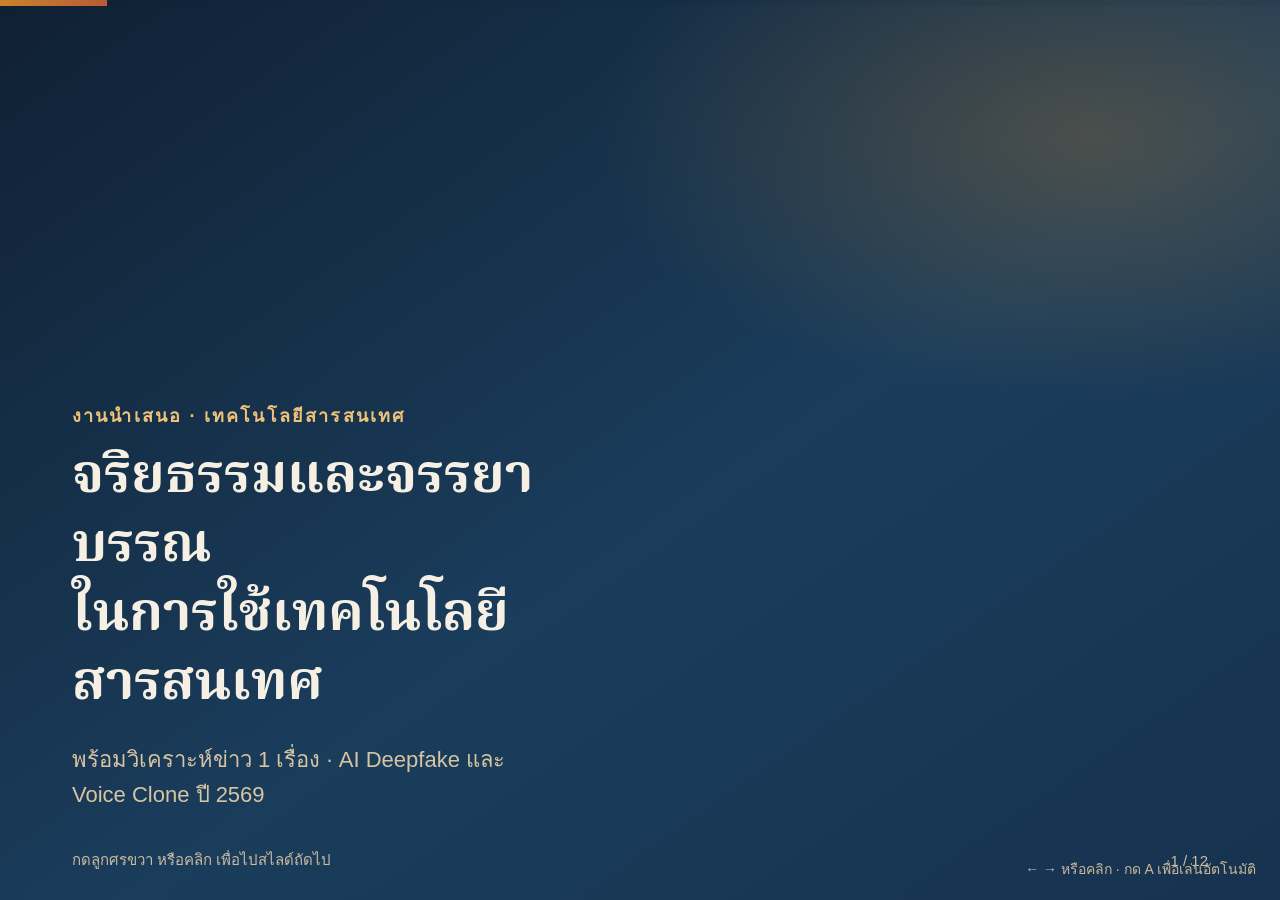
==== assignment/it-ethics/index.html @ 34980218 "Add IT ethics slide deck and speaking script for class video. Students can open the 12-slide present" ====
<!DOCTYPE html>
<html lang="th">
<head>
  <meta charset="UTF-8" />
  <meta name="viewport" content="width=device-width, initial-scale=1" />
  <title>จริยธรรมและจรรยาบรรณในการใช้เทคโนโลยีสารสนเทศ</title>
  <style>
    @font-face {
      font-family: "Noto Sans Thai";
      src: url("fonts/NotoSansThai-Regular.ttf") format("truetype");
      font-weight: 400;
    }
    @font-face {
      font-family: "Noto Sans Thai";
      src: url("fonts/NotoSansThai-Bold.ttf") format("truetype");
      font-weight: 700;
    }
    @font-face {
      font-family: "Noto Serif Thai";
      src: url("fonts/NotoSerifThai-Regular.ttf") format("truetype");
      font-weight: 400;
    }
    @font-face {
      font-family: "Noto Serif Thai";
      src: url("fonts/NotoSerifThai-Bold.ttf") format("truetype");
      font-weight: 700;
    }

    :root {
      --ink: #122033;
      --muted: #4d5b6b;
      --paper: #f4efe6;
      --card: #fffdf8;
      --navy: #16324f;
      --navy-2: #1f4e79;
      --gold: #c9842a;
      --clay: #b85c38;
      --teal: #2a6f6a;
      --line: #d9cfc0;
    }

    * { box-sizing: border-box; margin: 0; padding: 0; }
    html, body { height: 100%; }
    body {
      font-family: "Noto Sans Thai", "Noto Sans", sans-serif;
      background: #0d1a28;
      color: var(--ink);
      overflow: hidden;
    }

    .deck {
      width: 100vw;
      height: 100vh;
      position: relative;
    }

    .slide {
      display: none;
      width: 100%;
      height: 100%;
      padding: 56px 72px 72px;
      background:
        radial-gradient(1200px 500px at 100% -10%, rgba(201, 132, 42, 0.12), transparent 50%),
        linear-gradient(180deg, #f7f2ea 0%, #efe6d8 100%);
      position: relative;
    }
    .slide.active { display: flex; flex-direction: column; }

    .slide.cover {
      background:
        radial-gradient(900px 480px at 85% 15%, rgba(201, 132, 42, 0.28), transparent 55%),
        linear-gradient(145deg, #102033 0%, #1a3d5c 55%, #16324f 100%);
      color: #f6efe3;
      justify-content: flex-end;
      padding-bottom: 88px;
    }

    .kicker {
      font-size: 18px;
      letter-spacing: 0.12em;
      text-transform: uppercase;
      color: var(--gold);
      font-weight: 700;
      margin-bottom: 14px;
    }
    .cover .kicker { color: #efc27a; }

    h1 {
      font-family: "Noto Serif Thai", serif;
      font-size: 54px;
      line-height: 1.28;
      max-width: 15ch;
      font-weight: 700;
    }
    h2 {
      font-family: "Noto Serif Thai", serif;
      font-size: 40px;
      line-height: 1.35;
      margin-bottom: 28px;
    }
    .subtitle {
      margin-top: 22px;
      font-size: 22px;
      color: #d7c4a2;
      max-width: 36ch;
    }

    .row { display: grid; gap: 20px; }
    .row.two { grid-template-columns: 1fr 1fr; }
    .row.three { grid-template-columns: 1fr 1fr 1fr; }

    .card {
      background: var(--card);
      border: 1px solid var(--line);
      border-radius: 18px;
      padding: 22px 24px;
      box-shadow: 0 10px 30px rgba(18, 32, 51, 0.05);
    }
    .card h3 {
      font-size: 22px;
      margin-bottom: 8px;
      color: var(--navy);
    }
    .card p, .card li { color: var(--muted); font-size: 20px; line-height: 1.65; }
    .card ul { padding-left: 22px; }
    .card li + li { margin-top: 6px; }

    .principles { display: grid; grid-template-columns: 1fr 1fr; gap: 16px; }
    .principle {
      display: flex;
      gap: 14px;
      align-items: flex-start;
      background: var(--card);
      border: 1px solid var(--line);
      border-radius: 16px;
      padding: 16px 18px;
    }
    .num {
      min-width: 36px;
      height: 36px;
      border-radius: 50%;
      background: var(--navy);
      color: #fff;
      display: grid;
      place-items: center;
      font-weight: 700;
      margin-top: 2px;
    }
    .principle strong { display: block; font-size: 20px; margin-bottom: 2px; }
    .principle span { color: var(--muted); font-size: 18px; line-height: 1.5; }

    .news-box {
      background: #fff8ee;
      border-left: 6px solid var(--clay);
      padding: 20px 24px;
      border-radius: 0 16px 16px 0;
    }
    .news-box .source { color: var(--clay); font-weight: 700; font-size: 16px; margin-bottom: 8px; }
    .news-box p { font-size: 22px; line-height: 1.7; }

    .pill {
      display: inline-block;
      background: #efe2cc;
      color: #7a4b12;
      border-radius: 999px;
      padding: 4px 12px;
      font-size: 15px;
      font-weight: 700;
      margin-bottom: 10px;
    }

    .footer-bar {
      position: absolute;
      left: 72px;
      right: 72px;
      bottom: 28px;
      display: flex;
      justify-content: space-between;
      align-items: center;
      color: var(--muted);
      font-size: 15px;
    }
    .cover .footer-bar { color: #cbbba0; }

    .progress {
      position: absolute;
      left: 0; right: 0; top: 0;
      height: 6px;
      background: rgba(18, 32, 51, 0.08);
    }
    .progress > i {
      display: block;
      height: 100%;
      background: linear-gradient(90deg, var(--gold), var(--clay));
      width: 0;
    }

    .hint {
      position: fixed;
      right: 24px;
      bottom: 20px;
      color: #c9b79a;
      font-size: 14px;
      z-index: 5;
    }

    .close { font-size: 20px; line-height: 1.7; color: var(--muted); max-width: 48ch; }
    .quote {
      font-family: "Noto Serif Thai", serif;
      font-size: 32px;
      line-height: 1.5;
      max-width: 22ch;
    }
  </style>
</head>
<body>
  <div class="deck" id="deck">

    <section class="slide cover" data-sec="18">
      <div class="progress"><i></i></div>
      <p class="kicker">งานนำเสนอ · เทคโนโลยีสารสนเทศ</p>
      <h1>จริยธรรมและจรรยาบรรณ<br>ในการใช้เทคโนโลยีสารสนเทศ</h1>
      <p class="subtitle">พร้อมวิเคราะห์ข่าว 1 เรื่อง · AI Deepfake และ Voice Clone ปี 2569</p>
      <div class="footer-bar">
        <span>กดลูกศรขวา หรือคลิก เพื่อไปสไลด์ถัดไป</span>
        <span>1 / 12</span>
      </div>
    </section>

    <section class="slide" data-sec="16">
      <div class="progress"><i></i></div>
      <p class="kicker">โครงเรื่อง</p>
      <h2>วันนี้จะพูดอะไรบ้าง</h2>
      <div class="row two">
        <div class="card">
          <h3>1–4 หลักคิด</h3>
          <p>ความหมายของจริยธรรมและจรรยาบรรณ หลักการใช้เทคโนโลยีอย่างรับผิดชอบ และจรรยาบรรณวิชาชีพคอมพิวเตอร์</p>
        </div>
        <div class="card">
          <h3>5–6 กฎหมายและข่าว</h3>
          <p>กฎหมายที่เกี่ยวข้องโดยย่อ แล้ววิเคราะห์ข่าวจริงเรื่องมิจฉาชีพใช้ AI ปลอมเสียง–ใบหน้า เพื่อหลอกโอนเงิน</p>
        </div>
      </div>
      <div class="footer-bar"><span>จริยธรรม · จรรยาบรรณ · ข่าว</span><span>2 / 12</span></div>
    </section>

    <section class="slide" data-sec="22">
      <div class="progress"><i></i></div>
      <p class="kicker">นิยาม</p>
      <h2>จริยธรรม กับ จรรยาบรรณ ต่างกันอย่างไร</h2>
      <div class="row two">
        <div class="card">
          <span class="pill">Ethics</span>
          <h3>จริยธรรม</h3>
          <p>หลักที่บอกว่าอะไรถูกอะไรผิด เป็นสิ่งที่สังคมยึดถือ แม้ไม่มีใครยืนบังคับ เช่น ไม่โกหก ไม่รังแก ไม่เอาข้อมูลคนอื่นไปใช้</p>
        </div>
        <div class="card">
          <span class="pill">Code of conduct</span>
          <h3>จรรยาบรรณ</h3>
          <p>กฎความประพฤติของคนในวิชาชีพ เช่น โปรแกรมเมอร์ แอดมิน หรือนักเรียนคอมพิวเตอร์ ต้องรักษาความลับ ไม่สร้างโปรแกรมที่เป็นภัย</p>
        </div>
      </div>
      <div class="footer-bar"><span>เทคโนโลยีไม่มีจริยธรรมในตัว · คนเป็นคนเลือกใช้</span><span>3 / 12</span></div>
    </section>

    <section class="slide" data-sec="28">
      <div class="progress"><i></i></div>
      <p class="kicker">หลักปฏิบัติ</p>
      <h2>6 หลักจริยธรรมการใช้เทคโนโลยี</h2>
      <div class="principles">
        <div class="principle"><div class="num">1</div><div><strong>ไม่ทำร้ายผู้อื่น</strong><span>ไม่กลั่นแกล้งออนไลน์ ไม่ด่า ไม่แชร์คลิปที่ทำให้ใครอับอาย</span></div></div>
        <div class="principle"><div class="num">2</div><div><strong>เคารพความเป็นส่วนตัว</strong><span>ไม่แอบดูไฟล์ ไม่แอบถ่าย ไม่เอาใบหน้าหรือเสียงคนอื่นไปใช้</span></div></div>
        <div class="principle"><div class="num">3</div><div><strong>ไม่ขโมยผลงาน</strong><span>ไม่ก็อปปี้ซอฟต์แวร์ เพลง คลิป หรือการบ้านโดยไม่ได้รับอนุญาต</span></div></div>
        <div class="principle"><div class="num">4</div><div><strong>ไม่เผยแพร่ข้อมูลเท็จ</strong><span>ตรวจก่อนแชร์ ไม่ส่งข่าวปลอม ไม่สร้างคลิปหลอก</span></div></div>
        <div class="principle"><div class="num">5</div><div><strong>รับผิดชอบสิ่งที่โพสต์</strong><span>สิ่งที่ขึ้นอินเทอร์เน็ตลบยาก ต้องคิดก่อนกดส่ง</span></div></div>
        <div class="principle"><div class="num">6</div><div><strong>คิดถึงสังคม</strong><span>ใช้ความรู้คอมพิวเตอร์เพื่อช่วยคน ไม่เอาเปรียบคนอื่น</span></div></div>
      </div>
      <div class="footer-bar"><span>ดัดแปลงจากหลัก Computer Ethics และหลักสูตรเทคโนโลยีสารสนเทศ</span><span>4 / 12</span></div>
    </section>

    <section class="slide" data-sec="22">
      <div class="progress"><i></i></div>
      <p class="kicker">วิชาชีพ</p>
      <h2>จรรยาบรรณของผู้ใช้และผู้สร้างซอฟต์แวร์</h2>
      <div class="row three">
        <div class="card">
          <h3>ยึดประโยชน์สาธารณะ</h3>
          <p>ACM ระบุว่าประโยชน์ของสังคมมาก่อนผลประโยชน์ส่วนตัว อย่าสร้างระบบที่เอาเปรียบผู้ใช้</p>
        </div>
        <div class="card">
          <h3>ซื่อสัตย์และรักษาความลับ</h3>
          <p>ไม่เปิดเผยรหัส ข้อมูลนักเรียน หรือข้อมูลลูกค้า ไม่รับงานที่เกินความรู้แล้วยกให้คนอื่นทำเงียบ ๆ</p>
        </div>
        <div class="card">
          <h3>ไม่สร้างเครื่องมือที่เป็นภัย</h3>
          <p>ไม่เขียนมัลแวร์ ไม่ช่วยหลอกเงิน ไม่ใช้ AI ปลอมตัวตนของผู้อื่น</p>
        </div>
      </div>
      <div class="footer-bar"><span>อ้างอิง ACM Code of Ethics and Professional Conduct (2018)</span><span>5 / 12</span></div>
    </section>

    <section class="slide" data-sec="20">
      <div class="progress"><i></i></div>
      <p class="kicker">เส้นสุดท้าย</p>
      <h2>กฎหมายที่เกี่ยวข้องโดยย่อ</h2>
      <div class="row two">
        <div class="card">
          <h3>พ.ร.บ. คอมพิวเตอร์ 2550 แก้ไข 2560</h3>
          <ul>
            <li>ห้ามนำเข้าข้อมูลเท็จที่ทำให้ผู้อื่นเสียหาย</li>
            <li>มาตรา 16 ห้ามนำภาพคนอื่นไปตัดต่อหรือดัดแปลงจนเสียชื่อเสียง — ใช้กับ Deepfake ได้บางกรณี</li>
          </ul>
        </div>
        <div class="card">
          <h3>พ.ร.บ. คุ้มครองข้อมูลส่วนบุคคล (PDPA)</h3>
          <ul>
            <li>ใบหน้าและเสียงเป็นข้อมูลส่วนบุคคล</li>
            <li>เอาไปให้ AI เรียนรู้โดยไม่ได้รับความยินยอม อาจผิดกฎหมาย</li>
            <li>ยังมีกฎหมายลิขสิทธิ์คุ้มครองผลงานของผู้อื่น</li>
          </ul>
        </div>
      </div>
      <div class="footer-bar"><span>จริยธรรมอยู่ก่อนกฎหมาย · กฎหมายมาเมื่อมีคนละเมิด</span><span>6 / 12</span></div>
    </section>

    <section class="slide" data-sec="16">
      <div class="progress"><i></i></div>
      <p class="kicker">ข่าวประจำ</p>
      <h2>มิจฉาชีพใช้ AI ปลอมเสียงคนในครอบครัว</h2>
      <div class="news-box">
        <p class="source">แหล่งข่าว · กระทรวงดิจิทัลเพื่อเศรษฐกิจและสังคม / AOC 1441 · 9 กุมภาพันธ์ 2569</p>
        <p>ดีอีเตือนประชาชนว่าขณะนี้มิจฉาชีพใช้ <strong>AI Deepfake</strong> และ <strong>Voice Clone</strong> เลียนแบบเสียงพ่อ แม่ ลูก หลาน คนรัก หรือเจ้าหน้าที่รัฐ จนแทบแยกไม่ออก แล้วสร้างเรื่องเร่งด่วนให้เหยื่อโอนเงินทันที</p>
      </div>
      <div class="footer-bar"><span>ข่าวจริงที่นำมาวิเคราะห์ในคลิปนี้</span><span>7 / 12</span></div>
    </section>

    <section class="slide" data-sec="26">
      <div class="progress"><i></i></div>
      <p class="kicker">รายละเอียดข่าว</p>
      <h2>เกิดอะไรขึ้น และเสียหายแค่ไหน</h2>
      <div class="row two">
        <div class="card">
          <h3>กรณีตัวอย่างจาก AOC 1441</h3>
          <p>ผู้เสียหายได้รับสายจากคนที่อ้างว่าเป็น “ลูกสาว” ที่เรียนมหาวิทยาลัย ขอให้โอนเงินเป็นค่ากิจกรรม เสียงเหมือนลูกสาวจริง จึงโอนไปกว่า <strong>100,000 บาท</strong> ภายหลังโทรถามลูกสาวตัวจริง จึงรู้ว่าไม่เคยมีเรื่องนั้น — เสียงถูกปลอมด้วย AI</p>
        </div>
        <div class="card">
          <h3>สถานการณ์ปี 2568–2569</h3>
          <ul>
            <li>Thai PBS Verify: ปี 2568 พบการใช้ AI ปลอมเสียงหลายเดือนแล้ว</li>
            <li>คนร้ายมักบอกให้ลบเบอร์เก่า แล้วโทรกลับมาขอยืมเงิน</li>
            <li>สภาผู้บริโภค 24 พ.ย. 2568: คนดังถูกปลอมหน้าไปชวนเล่นพนันออนไลน์</li>
          </ul>
        </div>
      </div>
      <div class="footer-bar"><span>อ้างอิง Thai PBS Verify และสภาองค์กรของผู้บริโภค</span><span>8 / 12</span></div>
    </section>

    <section class="slide" data-sec="22">
      <div class="progress"><i></i></div>
      <p class="kicker">วิเคราะห์ข่าว</p>
      <h2>ข่าวนี้ผิดหลักจริยธรรมข้อใด</h2>
      <div class="principles">
        <div class="principle"><div class="num">!</div><div><strong>ไม่ซื่อสัตย์</strong><span>แอบอ้างเป็นคนในครอบครัวเพื่อหลอกเอาเงิน</span></div></div>
        <div class="principle"><div class="num">!</div><div><strong>ละเมิดความเป็นส่วนตัว</strong><span>เอาเสียงและใบหน้าของผู้อื่นไปให้ AI เรียนรู้โดยไม่ได้รับอนุญาต</span></div></div>
        <div class="principle"><div class="num">!</div><div><strong>ใช้เทคโนโลยีทำร้ายสังคม</strong><span>ความรู้ด้าน AI ถูกใช้ทำลายความไว้ใจในครอบครัว</span></div></div>
        <div class="principle"><div class="num">!</div><div><strong>ผู้ใช้ก็มีจรรยาบรรณ</strong><span>ไม่แชร์คลิปที่ยังไม่ตรวจ และไม่โพสต์รูปหน้าตรงชัด ๆ ให้เป็นวัตถุดิบของ AI</span></div></div>
      </div>
      <div class="footer-bar"><span>ข่าวนี้เชื่อมโยงทั้งจริยธรรม จรรยาบรรณ และกฎหมาย</span><span>9 / 12</span></div>
    </section>

    <section class="slide" data-sec="22">
      <div class="progress"><i></i></div>
      <p class="kicker">นำไปใช้</p>
      <h2>นักเรียนทำอะไรได้ตั้งแต่วันนี้</h2>
      <div class="row two">
        <div class="card">
          <h3>ป้องกันตัวเองและครอบครัว</h3>
          <ul>
            <li>ตั้งรหัสลับเฉพาะในบ้าน ถ้าสายแปลกขอยืมเงิน ให้ถามรหัสนี้</li>
            <li>ถ้าเบอร์ไม่คุ้น แม้เสียงจะเหมือนคนรู้จัก ให้วางสาย แล้วโทรกลับเบอร์เดิม</li>
            <li>ยึดหลักของดีอี: <strong>ไม่กดลิงก์ ไม่เชื่อ ไม่รีบ ไม่โอน</strong></li>
          </ul>
        </div>
        <div class="card">
          <h3>ใช้เทคโนโลยีอย่างมีจรรยาบรรณ</h3>
          <ul>
            <li>ไม่เอาหน้าหรือเสียงเพื่อนไปทำคลิปตลกโดยไม่ขออนุญาต</li>
            <li>ตรวจแหล่งข่าวก่อนแชร์</li>
            <li>ถ้าถูกหลอกหรือเจอข่าวปลอม โทร <strong>AOC 1441</strong> หรือสายด่วน 1111</li>
          </ul>
        </div>
      </div>
      <div class="footer-bar"><span>สติสำคัญกว่าเทคโนโลยี</span><span>10 / 12</span></div>
    </section>

    <section class="slide" data-sec="18">
      <div class="progress"><i></i></div>
      <p class="kicker">สรุป</p>
      <h2 class="quote">เทคโนโลยีไม่มีจริยธรรมในตัว คนเป็นคนเลือกใช้</h2>
      <p class="close" style="margin-top:28px">จริยธรรมบอกว่าอะไรถูกอะไรผิด จรรยาบรรณบอกว่าคนในวิชาชีพควรทำอย่างไร และกฎหมายคือเส้นสุดท้ายเมื่อมีคนละเมิด ข่าว Deepfake สอนเราว่าความรู้คอมพิวเตอร์ถ้าไม่มีคุณธรรม จะกลายเป็นอาวุธได้ทันที</p>
      <div class="footer-bar"><span>ขอบคุณที่รับฟัง</span><span>11 / 12</span></div>
    </section>

    <section class="slide" data-sec="14">
      <div class="progress"><i></i></div>
      <p class="kicker">อ้างอิง</p>
      <h2>แหล่งข้อมูลที่ใช้ในคลิปนี้</h2>
      <div class="card">
        <ul>
          <li>กระทรวงดิจิทัลเพื่อเศรษฐกิจและสังคม / AOC 1441, 9 ก.พ. 2569 — เตือนภัย AI Deepfake หลอกโอนเงิน</li>
          <li>Thai PBS Verify — “AI Clone &amp; Deepfake ระวังมุกใหม่ ปี 69”</li>
          <li>สภาองค์กรของผู้บริโภค, 24 พ.ย. 2568 — คนดังถูกปลอมหน้าชวนเล่นพนัน</li>
          <li>ACM Code of Ethics and Professional Conduct (2018)</li>
          <li>พ.ร.บ. ว่าด้วยการกระทำความผิดเกี่ยวกับคอมพิวเตอร์ พ.ศ. 2550 แก้ไข 2560 และ PDPA พ.ศ. 2562</li>
        </ul>
      </div>
      <div class="footer-bar"><span>จบการนำเสนอ</span><span>12 / 12</span></div>
    </section>
  </div>
  <p class="hint" id="hint">← → หรือคลิก · กด A เพื่อเล่นอัตโนมัติ</p>
  <script>
    const slides = [...document.querySelectorAll(".slide")];
    let i = 0;
    let timer = null;

    function show(n) {
      i = (n + slides.length) % slides.length;
      slides.forEach((s, idx) => s.classList.toggle("active", idx === i));
      const pct = ((i + 1) / slides.length) * 100;
      slides[i].querySelector(".progress i").style.width = pct + "%";
      if (timer) {
        clearTimeout(timer);
        const sec = Number(slides[i].dataset.sec || 16);
        timer = setTimeout(() => {
          if (i < slides.length - 1) show(i + 1);
        }, sec * 1000);
      }
    }

    function startAuto() {
      if (timer) return;
      document.getElementById("hint").textContent = "กำลังเล่นอัตโนมัติ";
      const sec = Number(slides[i].dataset.sec || 16);
      timer = setTimeout(() => {
        if (i < slides.length - 1) show(i + 1);
      }, sec * 1000);
    }

    document.addEventListener("keydown", (e) => {
      if (e.key === "ArrowRight" || e.key === " " || e.key === "PageDown") {
        e.preventDefault();
        show(i + 1);
      } else if (e.key === "ArrowLeft" || e.key === "PageUp") {
        e.preventDefault();
        show(i - 1);
      } else if (e.key === "a" || e.key === "A") {
        startAuto();
      } else if (e.key === "Home") {
        show(0);
      }
    });
    document.getElementById("deck").addEventListener("click", () => show(i + 1));
    show(0);
    if (new URLSearchParams(location.search).has("autoplay")) startAuto();
  </script>
</body>
</html>
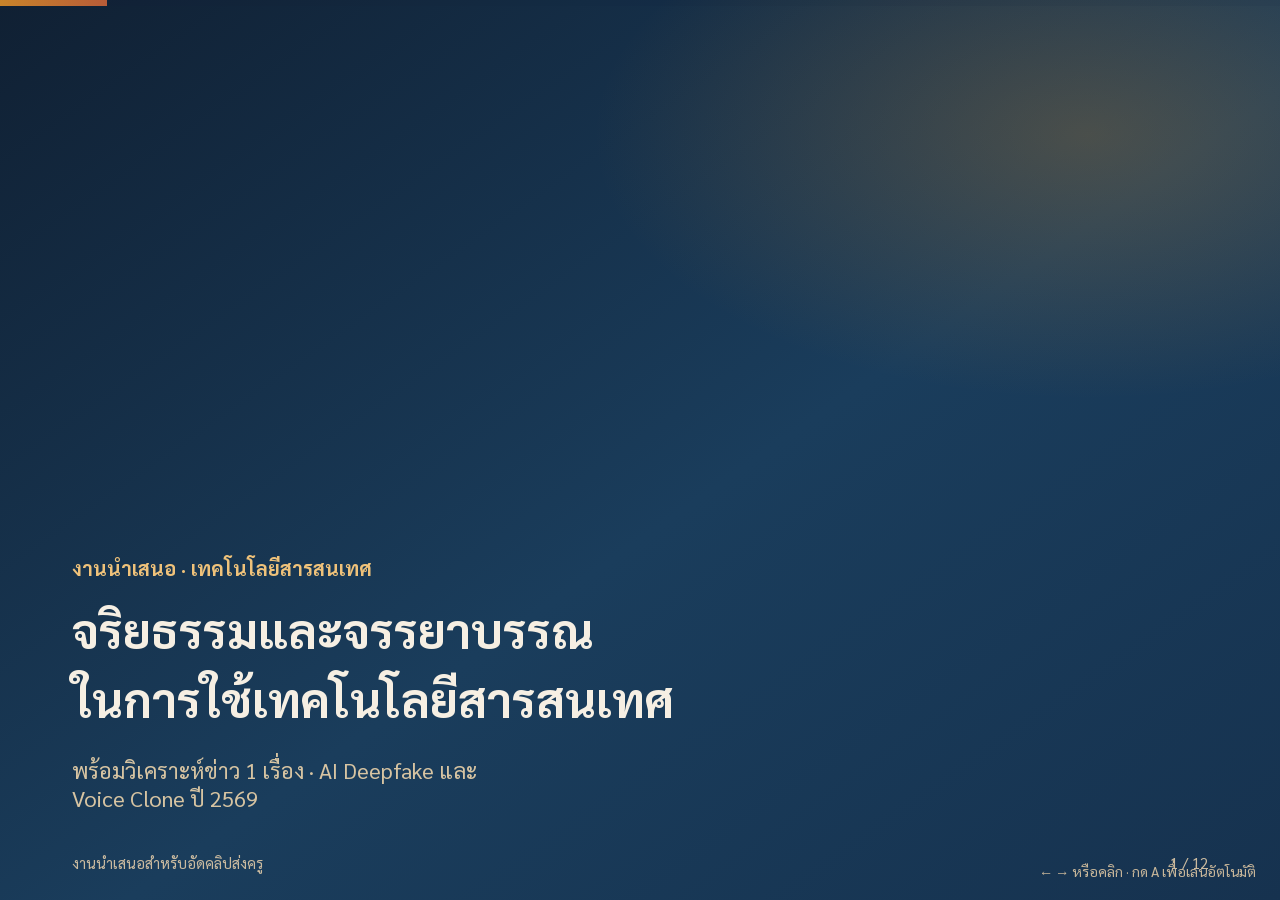
==== commit 7722e116: "Fix Thai fonts on the ethics slides and add a video builder. Swap the incomplete Noto subset for Sar" ====
--- a/assignment/it-ethics/index.html
+++ b/assignment/it-ethics/index.html
@@ -6,23 +6,18 @@
   <title>จริยธรรมและจรรยาบรรณในการใช้เทคโนโลยีสารสนเทศ</title>
   <style>
     @font-face {
-      font-family: "Noto Sans Thai";
-      src: url("fonts/NotoSansThai-Regular.ttf") format("truetype");
+      font-family: "Sarabun";
+      src: url("fonts/Sarabun-Regular.ttf") format("truetype");
       font-weight: 400;
     }
     @font-face {
-      font-family: "Noto Sans Thai";
-      src: url("fonts/NotoSansThai-Bold.ttf") format("truetype");
-      font-weight: 700;
+      font-family: "Sarabun";
+      src: url("fonts/Sarabun-SemiBold.ttf") format("truetype");
+      font-weight: 600;
     }
     @font-face {
-      font-family: "Noto Serif Thai";
-      src: url("fonts/NotoSerifThai-Regular.ttf") format("truetype");
-      font-weight: 400;
-    }
-    @font-face {
-      font-family: "Noto Serif Thai";
-      src: url("fonts/NotoSerifThai-Bold.ttf") format("truetype");
+      font-family: "Sarabun";
+      src: url("fonts/Sarabun-Bold.ttf") format("truetype");
       font-weight: 700;
     }
 
@@ -42,7 +37,7 @@
     * { box-sizing: border-box; margin: 0; padding: 0; }
     html, body { height: 100%; }
     body {
-      font-family: "Noto Sans Thai", "Noto Sans", sans-serif;
+      font-family: "Sarabun", "Noto Sans Thai", sans-serif;
       background: #0d1a28;
       color: var(--ink);
       overflow: hidden;
@@ -76,9 +71,7 @@
     }
 
     .kicker {
-      font-size: 18px;
-      letter-spacing: 0.12em;
-      text-transform: uppercase;
+      font-size: 20px;
       color: var(--gold);
       font-weight: 700;
       margin-bottom: 14px;
@@ -86,16 +79,16 @@
     .cover .kicker { color: #efc27a; }
 
     h1 {
-      font-family: "Noto Serif Thai", serif;
-      font-size: 54px;
-      line-height: 1.28;
-      max-width: 15ch;
+      font-family: "Sarabun", sans-serif;
+      font-size: 48px;
+      line-height: 1.45;
+      max-width: 14em;
       font-weight: 700;
     }
     h2 {
-      font-family: "Noto Serif Thai", serif;
-      font-size: 40px;
-      line-height: 1.35;
+      font-family: "Sarabun", sans-serif;
+      font-size: 36px;
+      line-height: 1.45;
       margin-bottom: 28px;
     }
     .subtitle {
@@ -206,10 +199,10 @@
 
     .close { font-size: 20px; line-height: 1.7; color: var(--muted); max-width: 48ch; }
     .quote {
-      font-family: "Noto Serif Thai", serif;
+      font-family: "Sarabun", sans-serif;
       font-size: 32px;
       line-height: 1.5;
-      max-width: 22ch;
+      max-width: 18em;
     }
   </style>
 </head>
@@ -222,7 +215,7 @@
       <h1>จริยธรรมและจรรยาบรรณ<br>ในการใช้เทคโนโลยีสารสนเทศ</h1>
       <p class="subtitle">พร้อมวิเคราะห์ข่าว 1 เรื่อง · AI Deepfake และ Voice Clone ปี 2569</p>
       <div class="footer-bar">
-        <span>กดลูกศรขวา หรือคลิก เพื่อไปสไลด์ถัดไป</span>
+        <span>งานนำเสนอสำหรับอัดคลิปส่งครู</span>
         <span>1 / 12</span>
       </div>
     </section>
@@ -460,8 +453,14 @@
       }
     });
     document.getElementById("deck").addEventListener("click", () => show(i + 1));
-    show(0);
-    if (new URLSearchParams(location.search).has("autoplay")) startAuto();
+    const params = new URLSearchParams(location.search);
+    const start = Number(params.get("slide") || 0);
+    show(Number.isFinite(start) ? start : 0);
+    if (params.has("autoplay")) startAuto();
+    if (params.has("slide") || params.has("record")) {
+      const hint = document.getElementById("hint");
+      if (hint) hint.style.display = "none";
+    }
   </script>
 </body>
 </html>
